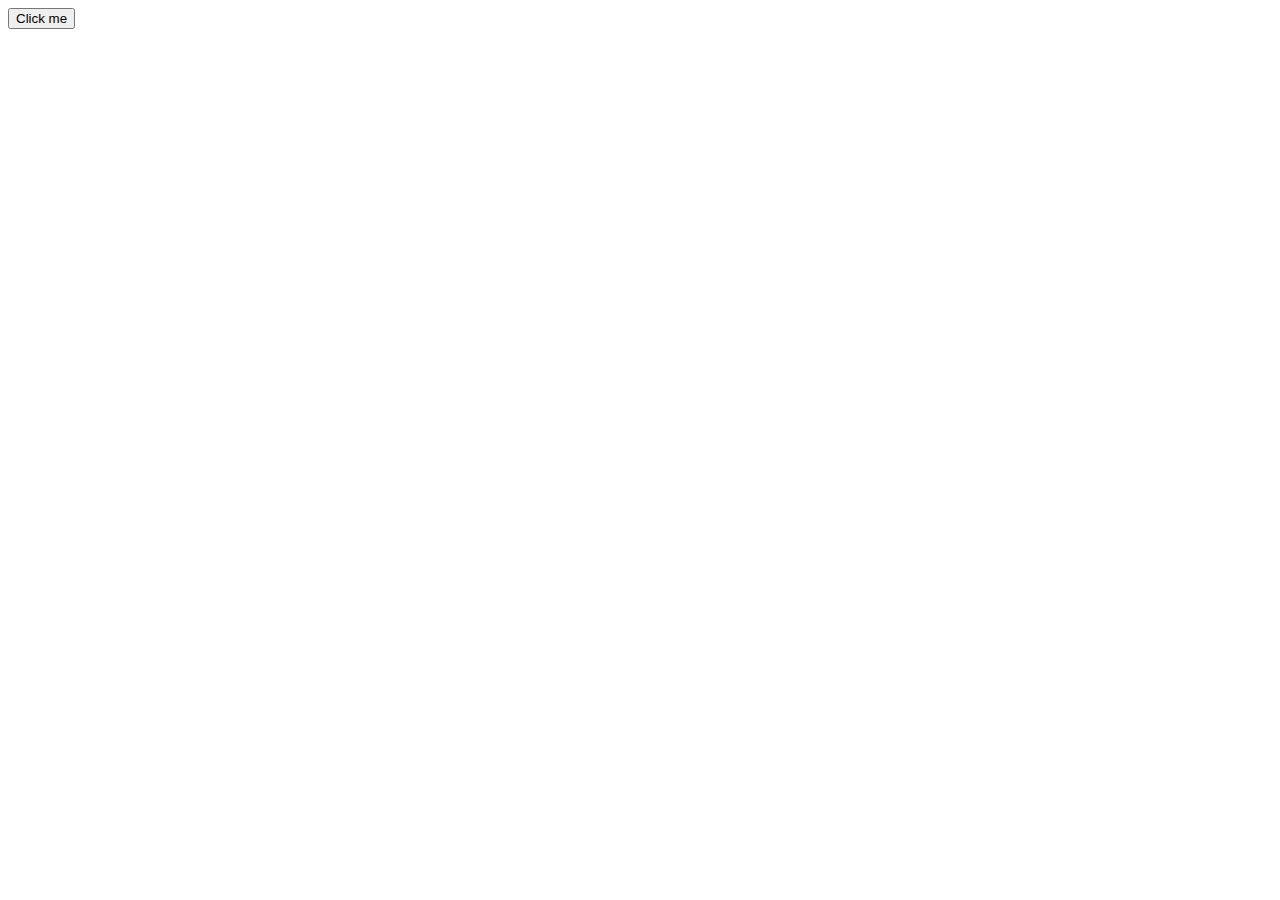
==== index.html @ 812f3edf "initial commit" ====
<!DOCTYPE html>
<html lang="en">
<head>
    <meta charset="UTF-8">
    <title>Title</title>
</head>
<body>
<button id="button">Click me</button>
<video id="video" src="./videoplayback.mp4" style="display: none"></video>
<script type="text/javascript">
    document.getElementById('button').onclick = () => {
        document.getElementById('video').style.display = 'block';
        document.getElementById('video').play();
    }
</script>
</body>
</html>
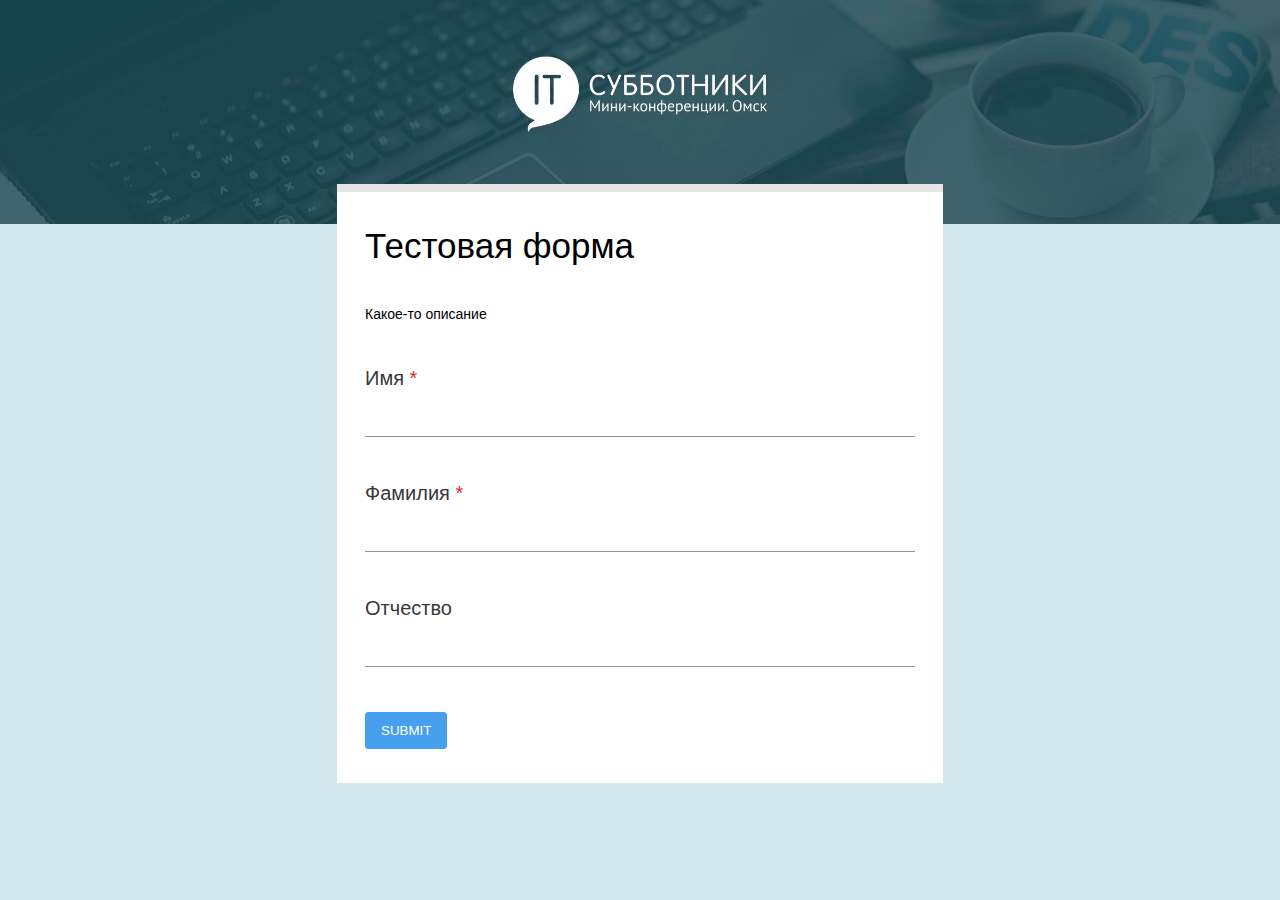
==== commit 40faf249: "Added form" ====
--- a/index.html
+++ b/index.html
@@ -2,13 +2,51 @@
 <html lang="en">
 <head>
     <meta charset="UTF-8">
-    <title>Title</title>
+    <title>Чего вы ждете от хэллоуина</title>
+    <link rel="stylesheet" href="main.css">
 </head>
 <body>
-<button id="button">Click me</button>
-<video id="video" src="./videoplayback.mp4" style="display: none"></video>
+<header id="header" class="header">
+    <img class="header__main-image" src="omskit.jpg" alt="main image">
+</header>
+<main id="main" class="main">
+    <div class="form">
+        <p class="form__title">Тестовая форма</p>
+        <p class="form__description">Какое-то описание</p>
+        <div class="form__fields-wrapper">
+            <div class="form__input-wrapper">
+                <label class="form__label label-required" for="field 1">
+                    Имя
+                </label>
+                <div class="form__input-block">
+                    <input class="form__input" id="field 1">
+                </div>
+            </div>
+            <div class="form__input-wrapper">
+                <label class="form__label label-required" for="field 2">
+                    Фамилия
+                </label>
+                <div class="form__input-block">
+                    <input class="form__input" id="field 2">
+                </div>
+            </div>
+            <div class="form__input-wrapper">
+                <label class="form__label" for="field 3">
+                    Отчество
+                </label>
+                <div class="form__input-block">
+                    <input class="form__input" id="field 3">
+                </div>
+            </div>
+        </div>
+        <button class="button-submit" id="button">Submit</button>
+    </div>
+</main>
+<video class="video" id="video" src="./videoplayback.mp4" style="display: none"></video>
 <script type="text/javascript">
     document.getElementById('button').onclick = () => {
+        document.getElementById('main').style.display = 'none';
+        document.getElementById('header').style.display = 'none';
         document.getElementById('video').style.display = 'block';
         document.getElementById('video').play();
     }
--- a/main.css
+++ b/main.css
@@ -0,0 +1,132 @@
+body {
+    width: 100vw;
+    height: 100vh;
+    margin: 0;
+    font-family: PT Sans, sans-serif;
+    background-color: rgb(210, 232, 236);
+}
+
+.header {
+    max-height: 278px;
+    width: 100%;
+    display: flex;
+}
+
+.main {
+    width: 100%;
+    height: auto;
+    position: relative;
+}
+
+.form {
+    position: absolute;
+    width: 606px;
+    height: fit-content;
+    top: -40px;
+    left: calc(50% - 303px);
+    padding: 34px 28px;
+    box-sizing: border-box;
+    border-top: 8px solid #e6e6e6;
+    background-color: #ffffff;
+}
+
+.form__title {
+    padding-bottom: 40px;
+    font-size: 35px;
+    margin: 0;
+    display: block;
+    width: 100%;
+}
+
+.form__description {
+    margin: 0 0 45px 0;
+    font-size: 14px;
+}
+
+.form__fields-wrapper {
+
+}
+
+.form__input-wrapper {
+    margin-bottom: 45px;
+}
+
+.form__label {
+    display: block;
+    font-size: 20px;
+    color: #383838;
+    margin-bottom: 15px;
+    width: 100%;
+}
+
+.form__input {
+    font: inherit;
+    color: currentColor;
+    width: 100%;
+    border: 0;
+    height: 1.1875em;
+    margin: 0;
+    display: block;
+    padding: 6px 0 7px;
+    min-width: 0;
+    background: none;
+    box-sizing: content-box;
+    animation-name: MuiInputBase-keyframes-auto-fill-cancel;
+    -webkit-tap-highlight-color: transparent;
+    outline: 0;
+}
+
+.form__input-block {
+    color: rgba(0, 0, 0, 0.87);
+    cursor: text;
+    display: inline-flex;
+    position: relative;
+    font-size: 1rem;
+    box-sizing: border-box;
+    align-items: center;
+    font-family: "Roboto", "Helvetica", "Arial", sans-serif;
+    line-height: 1.1875em;
+    width: 100%;
+}
+
+.form__input-block:before {
+    left: 0;
+    right: 0;
+    bottom: 0;
+    content: "\00a0";
+    position: absolute;
+    transition: border-bottom-color 200ms cubic-bezier(0.4, 0, 0.2, 1) 0ms;
+    border-bottom: 1px solid rgba(0, 0, 0, 0.42);
+    pointer-events: none;
+}
+
+.form__input-block:hover:before {
+    border-bottom: 2px solid #15464f;
+    pointer-events: none;
+}
+
+.label-required:after {
+    content: "*";
+    color: rgba(200,0,5,.86);
+    margin-left: 0;
+}
+
+.header__main-image {
+    width: 100%;
+}
+
+.button-submit {
+    color: #ffffff;
+    background-color: #47a0ee;
+    padding: 10px 15px;
+    border: 1px solid #47a0ee;
+    border-radius: 3px;
+    outline: none;
+    text-transform: uppercase;
+    cursor: pointer;
+}
+
+.video {
+    width: 100%;
+    height: 100%;
+}
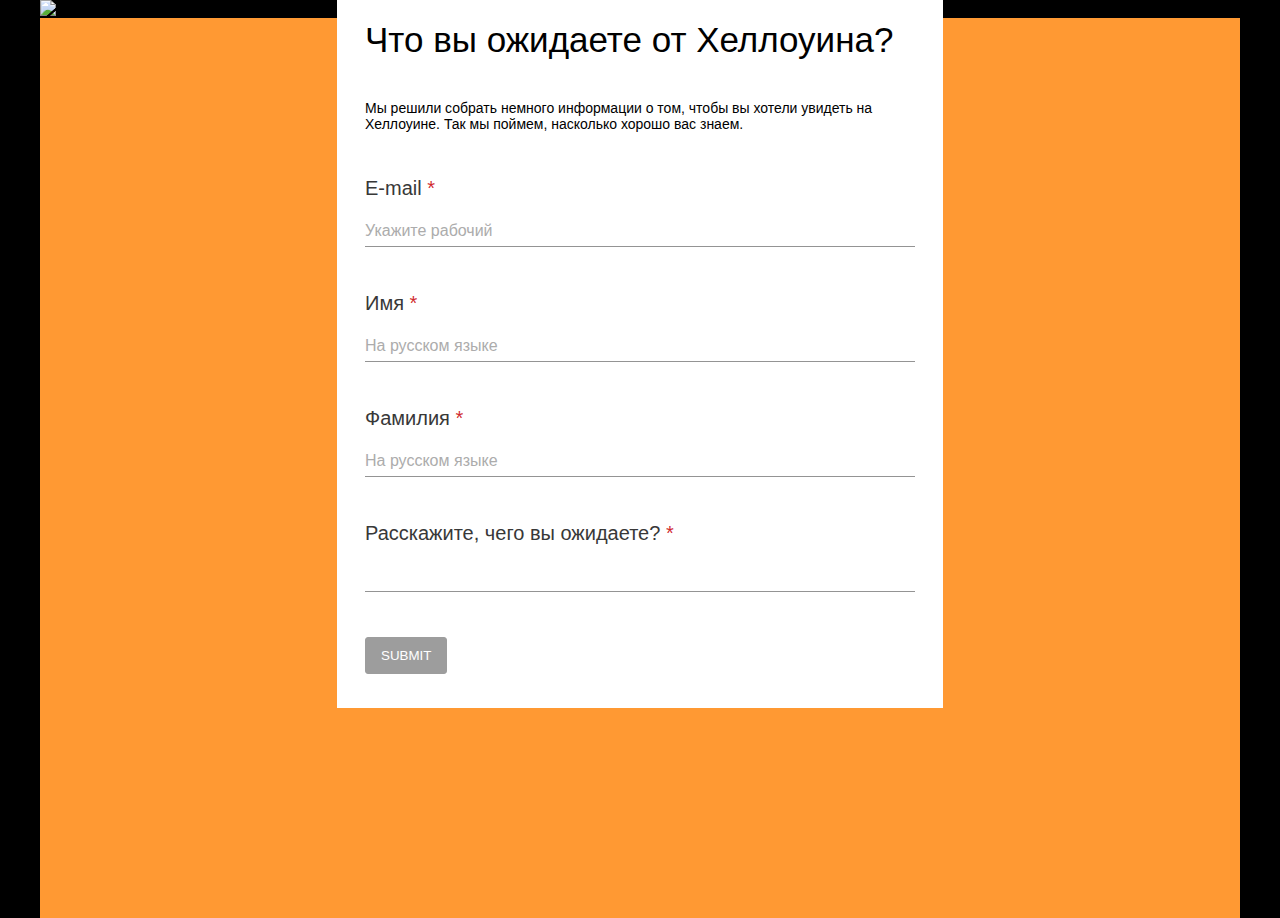
==== commit 4a8da47d: "Updated styles" ====
--- a/index.html
+++ b/index.html
@@ -2,49 +2,59 @@
 <html lang="en">
 <head>
     <meta charset="UTF-8">
-    <title>Чего вы ждете от хэллоуина</title>
+    <title>2020 Что вы ожидаете от Хеллоуина</title>
     <link rel="stylesheet" href="main.css">
+    <script type="text/javascript" src="index.js"></script>
 </head>
-<body>
+<body id="body">
 <header id="header" class="header">
-    <img class="header__main-image" src="omskit.jpg" alt="main image">
+    <img class="header__main-image" src="4.jpg" alt="main image">
 </header>
 <main id="main" class="main">
     <div class="form">
-        <p class="form__title">Тестовая форма</p>
-        <p class="form__description">Какое-то описание</p>
+        <p class="form__title">Что вы ожидаете от Хеллоуина?</p>
+        <p class="form__description">Мы решили собрать немного информации о том, чтобы вы хотели увидеть на Хеллоуине. Так мы поймем, насколько хорошо вас знаем.</p>
         <div class="form__fields-wrapper">
             <div class="form__input-wrapper">
                 <label class="form__label label-required" for="field 1">
-                    Имя
+                    E-mail
                 </label>
                 <div class="form__input-block">
-                    <input class="form__input" id="field 1">
+                    <input class="form__input" id="field 1" placeholder="Укажите рабочий" onchange="onInputFocusOut()">
                 </div>
             </div>
             <div class="form__input-wrapper">
                 <label class="form__label label-required" for="field 2">
+                    Имя
+                </label>
+                <div class="form__input-block">
+                    <input class="form__input" id="field 2" placeholder="На русском языке" onchange="onInputFocusOut()">
+                </div>
+            </div>
+            <div class="form__input-wrapper">
+                <label class="form__label label-required" for="field 3">
                     Фамилия
                 </label>
                 <div class="form__input-block">
-                    <input class="form__input" id="field 2">
+                    <input class="form__input" id="field 3" placeholder="На русском языке" onchange="onInputFocusOut()">
                 </div>
             </div>
             <div class="form__input-wrapper">
-                <label class="form__label" for="field 3">
-                    Отчество
+                <label class="form__label label-required" for="field 4">
+                    Расскажите, чего вы ожидаете?
                 </label>
                 <div class="form__input-block">
-                    <input class="form__input" id="field 3">
+                    <input class="form__input" id="field 4" onchange="onInputFocusOut()">
                 </div>
             </div>
         </div>
-        <button class="button-submit" id="button">Submit</button>
+        <button class="button-submit" id="button" disabled>Submit</button>
     </div>
 </main>
-<video class="video" id="video" src="./videoplayback.mp4" style="display: none"></video>
+<video class="video" id="video" src="./video.mp4" style="display: none"></video>
 <script type="text/javascript">
     document.getElementById('button').onclick = () => {
+        document.getElementById('body').style.backgroundColor = '#000'
         document.getElementById('main').style.display = 'none';
         document.getElementById('header').style.display = 'none';
         document.getElementById('video').style.display = 'block';
--- a/main.css
+++ b/main.css
@@ -3,19 +3,23 @@
     height: 100vh;
     margin: 0;
     font-family: PT Sans, sans-serif;
-    background-color: rgb(210, 232, 236);
+    background-color: #000000;
 }
 
 .header {
     max-height: 278px;
     width: 100%;
     display: flex;
+    background: #000000;
+    justify-content: center;
 }
 
 .main {
-    width: 100%;
-    height: auto;
+    width: 1200px;
+    margin: 0 auto;
+    height: 100%;
     position: relative;
+    background-color: #FF9933;
 }
 
 .form {
@@ -26,7 +30,7 @@
     left: calc(50% - 303px);
     padding: 34px 28px;
     box-sizing: border-box;
-    border-top: 8px solid #e6e6e6;
+    border-top: 8px solid #FFCC66;
     background-color: #ffffff;
 }
 
@@ -76,6 +80,10 @@
     outline: 0;
 }
 
+.form__input::placeholder {
+    color: #acacac;
+}
+
 .form__input-block {
     color: rgba(0, 0, 0, 0.87);
     cursor: text;
@@ -95,7 +103,7 @@
     bottom: 0;
     content: "\00a0";
     position: absolute;
-    transition: border-bottom-color 200ms cubic-bezier(0.4, 0, 0.2, 1) 0ms;
+    transition: border-bottom-color 200ms;
     border-bottom: 1px solid rgba(0, 0, 0, 0.42);
     pointer-events: none;
 }
@@ -112,7 +120,7 @@
 }
 
 .header__main-image {
-    width: 100%;
+    width: 1200px;
 }
 
 .button-submit {
@@ -126,6 +134,12 @@
     cursor: pointer;
 }
 
+.button-submit:disabled {
+    background-color: #9d9d9d;
+    border-color: #9d9d9d;
+    cursor: default;
+}
+
 .video {
     width: 100%;
     height: 100%;
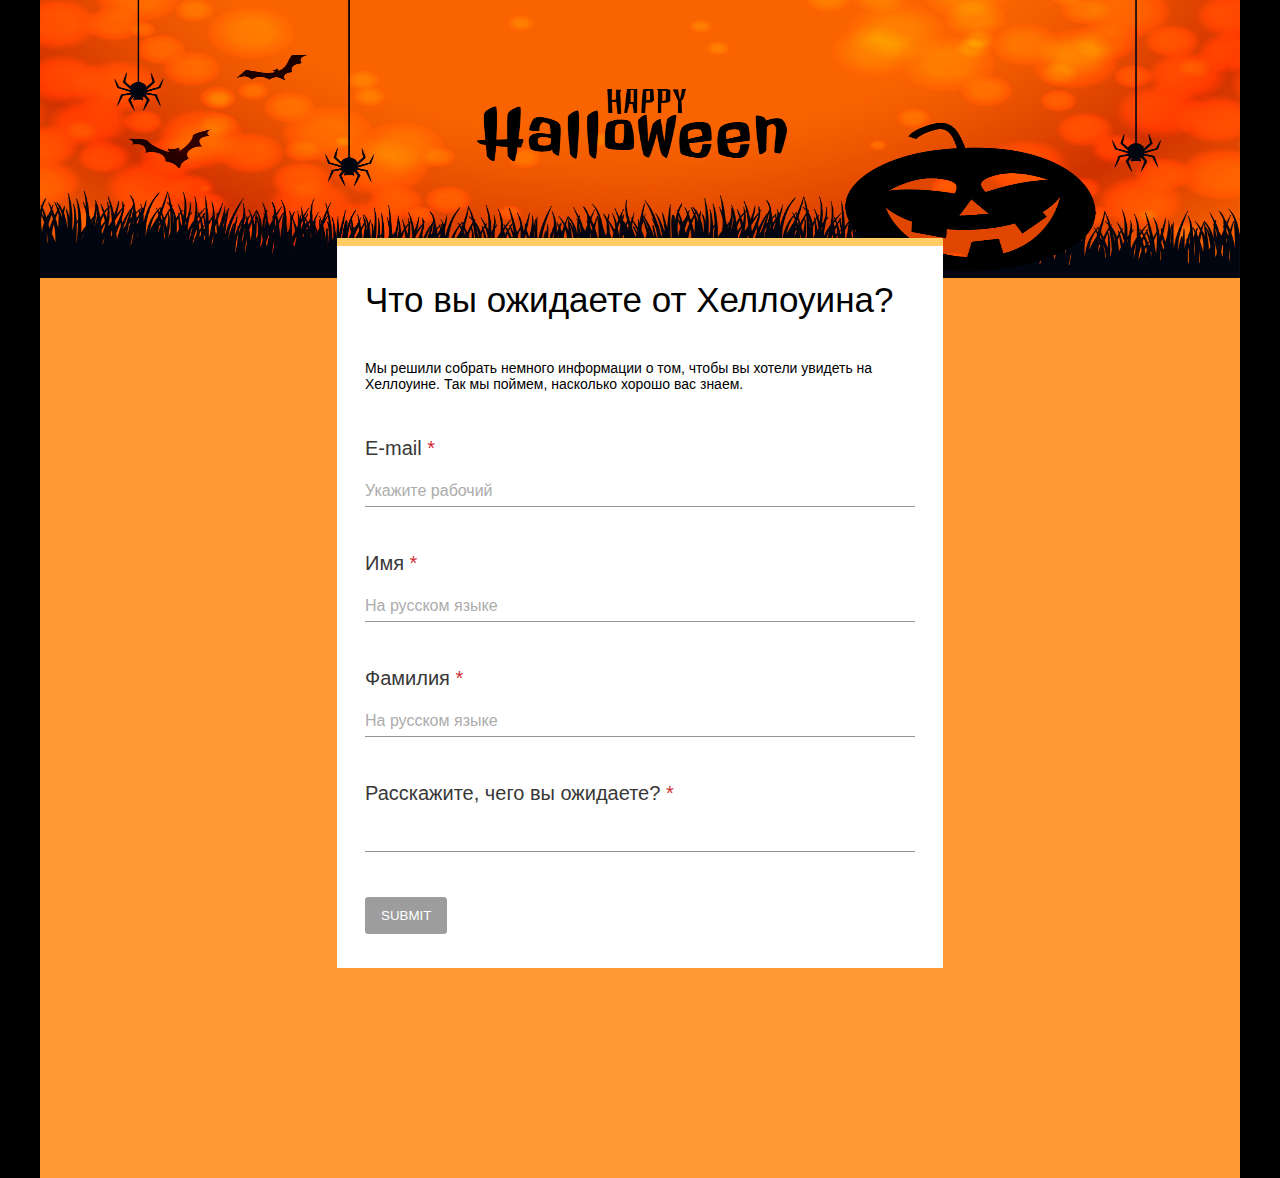
==== commit e3763b4f: "Updated path" ====
--- a/index.html
+++ b/index.html
@@ -8,7 +8,7 @@
 </head>
 <body id="body">
 <header id="header" class="header">
-    <img class="header__main-image" src="4.jpg" alt="main image">
+    <img class="header__main-image" src="./4.jpg" alt="main image">
 </header>
 <main id="main" class="main">
     <div class="form">
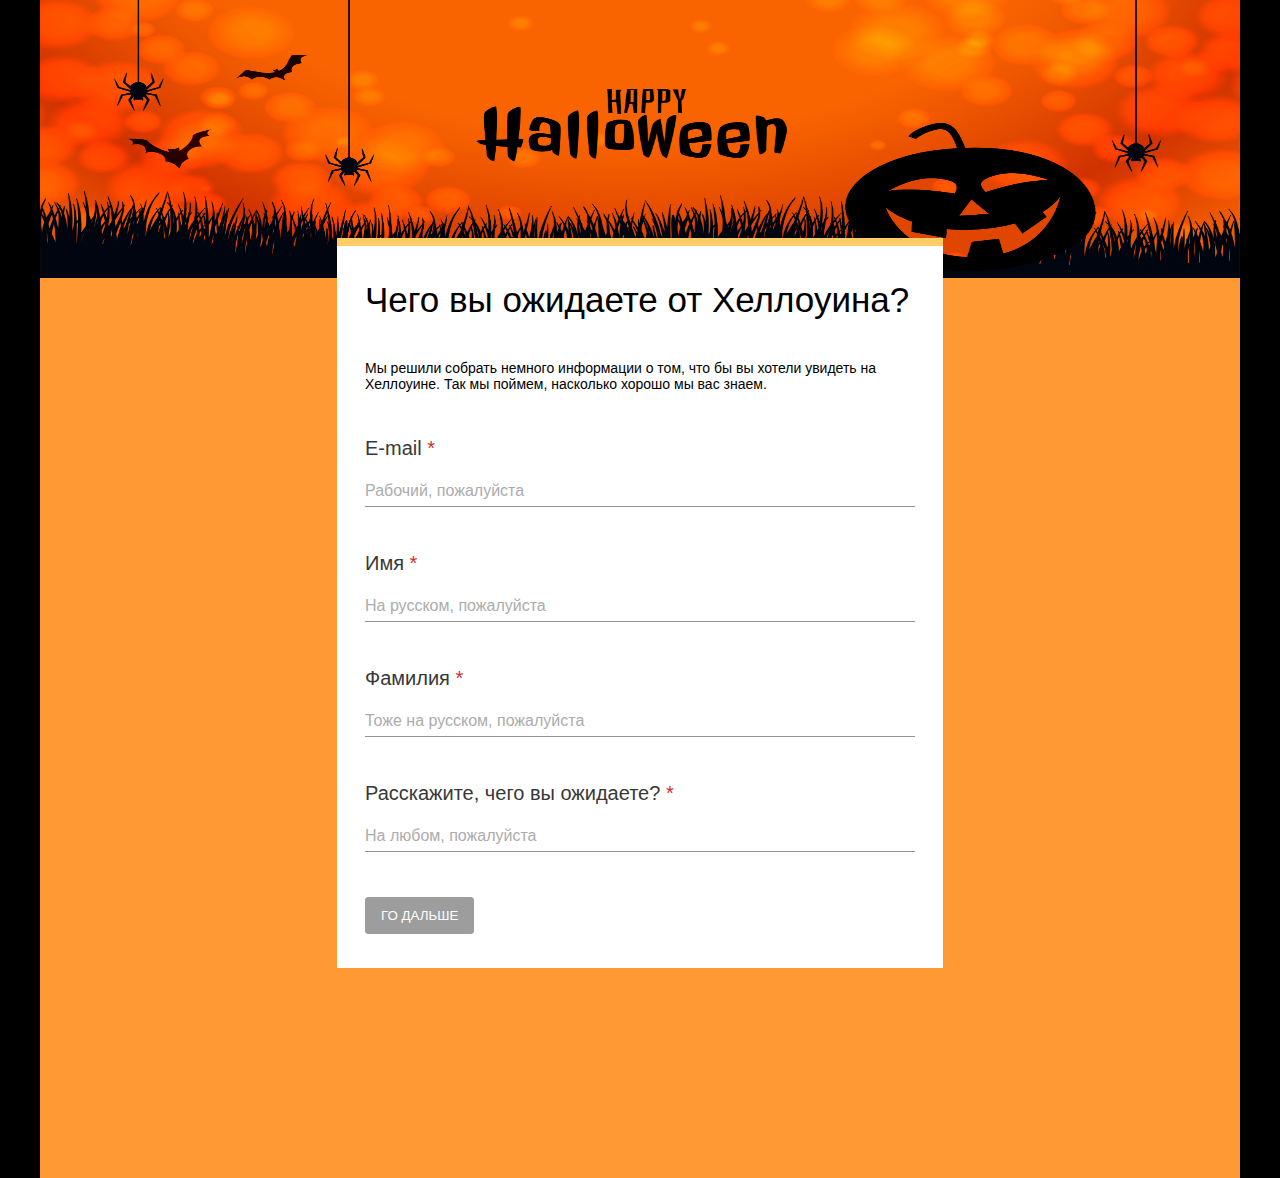
==== commit 5c90e05b: "Added main form" ====
--- a/index.html
+++ b/index.html
@@ -1,65 +1,86 @@
 <!DOCTYPE html>
 <html lang="en">
-<head>
-    <meta charset="UTF-8">
-    <title>2020 Что вы ожидаете от Хеллоуина</title>
-    <link rel="stylesheet" href="main.css">
-    <script type="text/javascript" src="index.js"></script>
-</head>
-<body id="body">
-<header id="header" class="header">
-    <img class="header__main-image" src="./4.jpg" alt="main image">
-</header>
-<main id="main" class="main">
-    <div class="form">
-        <p class="form__title">Что вы ожидаете от Хеллоуина?</p>
-        <p class="form__description">Мы решили собрать немного информации о том, чтобы вы хотели увидеть на Хеллоуине. Так мы поймем, насколько хорошо вас знаем.</p>
+  <head>
+    <meta charset="UTF-8" />
+    <title>Чего вы ожидаете от Хеллоуина?</title>
+    <link rel="stylesheet" href="./css/main.css" />
+    <script type="text/javascript" src="./js/index.js"></script>
+    <link rel="shortcut icon" href="./assets/icon.png" type="image/png" />
+  </head>
+  <body id="body">
+    <header id="header" class="header">
+      <img class="header__main-image" src="./assets/main.jpg" alt="main image" />
+    </header>
+    <main id="main" class="main">
+      <div class="form">
+        <p class="form__title">Чего вы ожидаете от Хеллоуина?</p>
+        <p class="form__description">
+          Мы решили собрать немного информации о том, что бы вы хотели увидеть
+          на Хеллоуине. Так мы поймем, насколько хорошо мы вас знаем.
+        </p>
         <div class="form__fields-wrapper">
-            <div class="form__input-wrapper">
-                <label class="form__label label-required" for="field 1">
-                    E-mail
-                </label>
-                <div class="form__input-block">
-                    <input class="form__input" id="field 1" placeholder="Укажите рабочий" onchange="onInputFocusOut()">
-                </div>
+          <div class="form__input-wrapper">
+            <label class="form__label label-required" for="field 1">
+              E-mail
+            </label>
+            <div class="form__input-block">
+              <input
+                class="form__input"
+                id="field 1"
+                type="email"
+                placeholder="Рабочий, пожалуйста"
+                oninput="onInputFieldChange(4)"
+              />
             </div>
-            <div class="form__input-wrapper">
-                <label class="form__label label-required" for="field 2">
-                    Имя
-                </label>
-                <div class="form__input-block">
-                    <input class="form__input" id="field 2" placeholder="На русском языке" onchange="onInputFocusOut()">
-                </div>
+          </div>
+          <div class="form__input-wrapper">
+            <label class="form__label label-required" for="field 2">
+              Имя
+            </label>
+            <div class="form__input-block">
+              <input
+                class="form__input"
+                id="field 2"
+                pattern="[А-Яа-яЁё]+"
+                placeholder="На русском, пожалуйста"
+                oninput="onInputFieldChange(4)"
+              />
             </div>
-            <div class="form__input-wrapper">
-                <label class="form__label label-required" for="field 3">
-                    Фамилия
-                </label>
-                <div class="form__input-block">
-                    <input class="form__input" id="field 3" placeholder="На русском языке" onchange="onInputFocusOut()">
-                </div>
+          </div>
+          <div class="form__input-wrapper">
+            <label class="form__label label-required" for="field 3">
+              Фамилия
+            </label>
+            <div class="form__input-block">
+              <input
+                class="form__input"
+                id="field 3"
+                pattern="[А-Яа-яЁё]+"
+                placeholder="Тоже на русском, пожалуйста"
+                oninput="onInputFieldChange(4)"
+              />
             </div>
-            <div class="form__input-wrapper">
-                <label class="form__label label-required" for="field 4">
-                    Расскажите, чего вы ожидаете?
-                </label>
-                <div class="form__input-block">
-                    <input class="form__input" id="field 4" onchange="onInputFocusOut()">
-                </div>
+          </div>
+          <div class="form__input-wrapper">
+            <label class="form__label label-required" for="field 4">
+              Расскажите, чего вы ожидаете?
+            </label>
+            <div class="form__input-block">
+              <input
+                class="form__input"
+                id="field 4"
+                placeholder="На любом, пожалуйста"
+                oninput="onInputFieldChange(4)"
+              />
             </div>
+          </div>
         </div>
-        <button class="button-submit" id="button" disabled>Submit</button>
-    </div>
-</main>
-<video class="video" id="video" src="./video.mp4" style="display: none"></video>
-<script type="text/javascript">
-    document.getElementById('button').onclick = () => {
-        document.getElementById('body').style.backgroundColor = '#000'
-        document.getElementById('main').style.display = 'none';
-        document.getElementById('header').style.display = 'none';
-        document.getElementById('video').style.display = 'block';
-        document.getElementById('video').play();
-    }
-</script>
-</body>
+        <a href="./main-form.html">
+          <button class="button-submit" id="button" disabled>
+            Го дальше
+          </button>
+        </a>
+      </div>
+    </main>
+  </body>
 </html>
--- a/css/main.css
+++ b/css/main.css
@@ -0,0 +1,147 @@
+body {
+  width: 100vw;
+  height: 100vh;
+  margin: 0;
+  font-family: PT Sans, sans-serif;
+  background-color: #000000;
+}
+
+.header {
+  max-height: 278px;
+  width: 100%;
+  display: flex;
+  background: #000000;
+  justify-content: center;
+}
+
+.main {
+  width: 1200px;
+  margin: 0 auto;
+  height: 100%;
+  position: relative;
+  background-color: #ff9933;
+}
+
+.form {
+  position: absolute;
+  width: 606px;
+  height: fit-content;
+  top: -40px;
+  left: calc(50% - 303px);
+  padding: 34px 28px;
+  box-sizing: border-box;
+  border-top: 8px solid #ffcc66;
+  background-color: #ffffff;
+}
+
+.form__title {
+  padding-bottom: 40px;
+  font-size: 35px;
+  margin: 0;
+  display: block;
+  width: 100%;
+}
+
+.form__description {
+  margin: 0 0 45px 0;
+  font-size: 14px;
+}
+
+.form__anagram {
+  display: block;
+  margin-top: 10px;
+}
+
+.form__input-wrapper {
+  margin-bottom: 45px;
+}
+
+.form__label {
+  display: block;
+  font-size: 20px;
+  color: #383838;
+  margin-bottom: 15px;
+  width: 100%;
+}
+
+.form__input {
+  font: inherit;
+  color: currentColor;
+  width: 100%;
+  border: 0;
+  height: 1.1875em;
+  margin: 0;
+  display: block;
+  padding: 6px 0 7px;
+  min-width: 0;
+  background: none;
+  box-sizing: content-box;
+  animation-name: MuiInputBase-keyframes-auto-fill-cancel;
+  -webkit-tap-highlight-color: transparent;
+  outline: 0;
+}
+
+.form__input::placeholder {
+  color: #acacac;
+}
+
+.form__input-block {
+  color: rgba(0, 0, 0, 0.87);
+  cursor: text;
+  display: inline-flex;
+  position: relative;
+  font-size: 1rem;
+  box-sizing: border-box;
+  align-items: center;
+  font-family: 'Roboto', 'Helvetica', 'Arial', sans-serif;
+  line-height: 1.1875em;
+  width: 100%;
+}
+
+.form__input-block:before {
+  left: 0;
+  right: 0;
+  bottom: 0;
+  content: '\00a0';
+  position: absolute;
+  transition: border-bottom-color 200ms;
+  border-bottom: 1px solid rgba(0, 0, 0, 0.42);
+  pointer-events: none;
+}
+
+.form__input-block:hover:before {
+  border-bottom: 2px solid #15464f;
+  pointer-events: none;
+}
+
+.label-required:after {
+  content: '*';
+  color: rgba(200, 0, 5, 0.86);
+  margin-left: 0;
+}
+
+.header__main-image {
+  width: 1200px;
+}
+
+.button-submit {
+  color: #ffffff;
+  background-color: #47a0ee;
+  padding: 10px 15px;
+  border: 1px solid #47a0ee;
+  border-radius: 3px;
+  outline: none;
+  text-transform: uppercase;
+  cursor: pointer;
+}
+
+.button-submit:disabled {
+  background-color: #9d9d9d;
+  border-color: #9d9d9d;
+  cursor: default;
+}
+
+.video {
+  width: 100%;
+  height: 100%;
+}
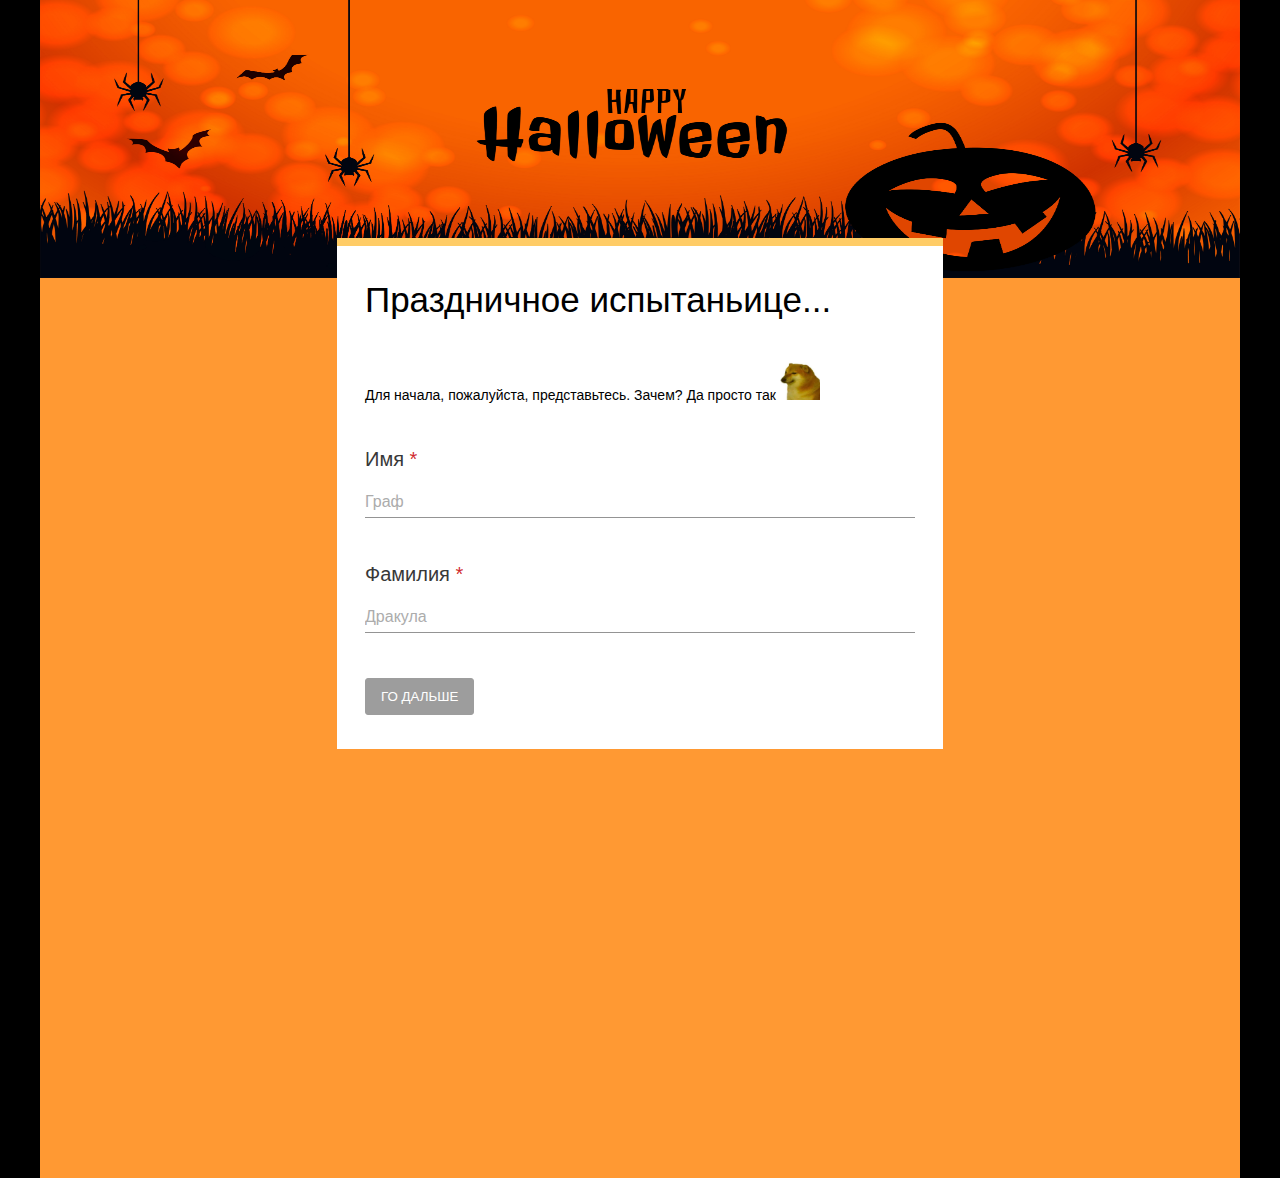
==== commit fb0e7876: "Improved project at all" ====
--- a/index.html
+++ b/index.html
@@ -2,7 +2,7 @@
 <html lang="en">
   <head>
     <meta charset="UTF-8" />
-    <title>Чего вы ожидаете от Хеллоуина?</title>
+    <title>Празднуем!</title>
     <link rel="stylesheet" href="./css/main.css" />
     <script type="text/javascript" src="./js/index.js"></script>
     <link rel="shortcut icon" href="./assets/icon.png" type="image/png" />
@@ -13,64 +13,40 @@
     </header>
     <main id="main" class="main">
       <div class="form">
-        <p class="form__title">Чего вы ожидаете от Хеллоуина?</p>
+        <p class="form__title">Праздничное испытаньице...</p>
         <p class="form__description">
-          Мы решили собрать немного информации о том, что бы вы хотели увидеть
-          на Хеллоуине. Так мы поймем, насколько хорошо мы вас знаем.
+          Для начала, пожалуйста, представьтесь.
+          Зачем? Да просто так
+          <img
+            class="form__cheems"
+            src="./assets/cheems.jpg"
+            alt="cheems"
+          />
         </p>
         <div class="form__fields-wrapper">
           <div class="form__input-wrapper">
             <label class="form__label label-required" for="field 1">
-              E-mail
+              Имя
             </label>
             <div class="form__input-block">
               <input
                 class="form__input"
                 id="field 1"
-                type="email"
-                placeholder="Рабочий, пожалуйста"
-                oninput="onInputFieldChange(4)"
+                placeholder="Граф"
+                oninput="onInputFieldChange(2)"
               />
             </div>
           </div>
           <div class="form__input-wrapper">
             <label class="form__label label-required" for="field 2">
-              Имя
+              Фамилия
             </label>
             <div class="form__input-block">
               <input
                 class="form__input"
                 id="field 2"
-                pattern="[А-Яа-яЁё]+"
-                placeholder="На русском, пожалуйста"
-                oninput="onInputFieldChange(4)"
-              />
-            </div>
-          </div>
-          <div class="form__input-wrapper">
-            <label class="form__label label-required" for="field 3">
-              Фамилия
-            </label>
-            <div class="form__input-block">
-              <input
-                class="form__input"
-                id="field 3"
-                pattern="[А-Яа-яЁё]+"
-                placeholder="Тоже на русском, пожалуйста"
-                oninput="onInputFieldChange(4)"
-              />
-            </div>
-          </div>
-          <div class="form__input-wrapper">
-            <label class="form__label label-required" for="field 4">
-              Расскажите, чего вы ожидаете?
-            </label>
-            <div class="form__input-block">
-              <input
-                class="form__input"
-                id="field 4"
-                placeholder="На любом, пожалуйста"
-                oninput="onInputFieldChange(4)"
+                placeholder="Дракула"
+                oninput="onInputFieldChange(2)"
               />
             </div>
           </div>
--- a/css/main.css
+++ b/css/main.css
@@ -50,6 +50,10 @@
 .form__anagram {
   display: block;
   margin-top: 10px;
+}
+
+.form__cheems {
+  width: 40px;
 }
 
 .form__input-wrapper {
